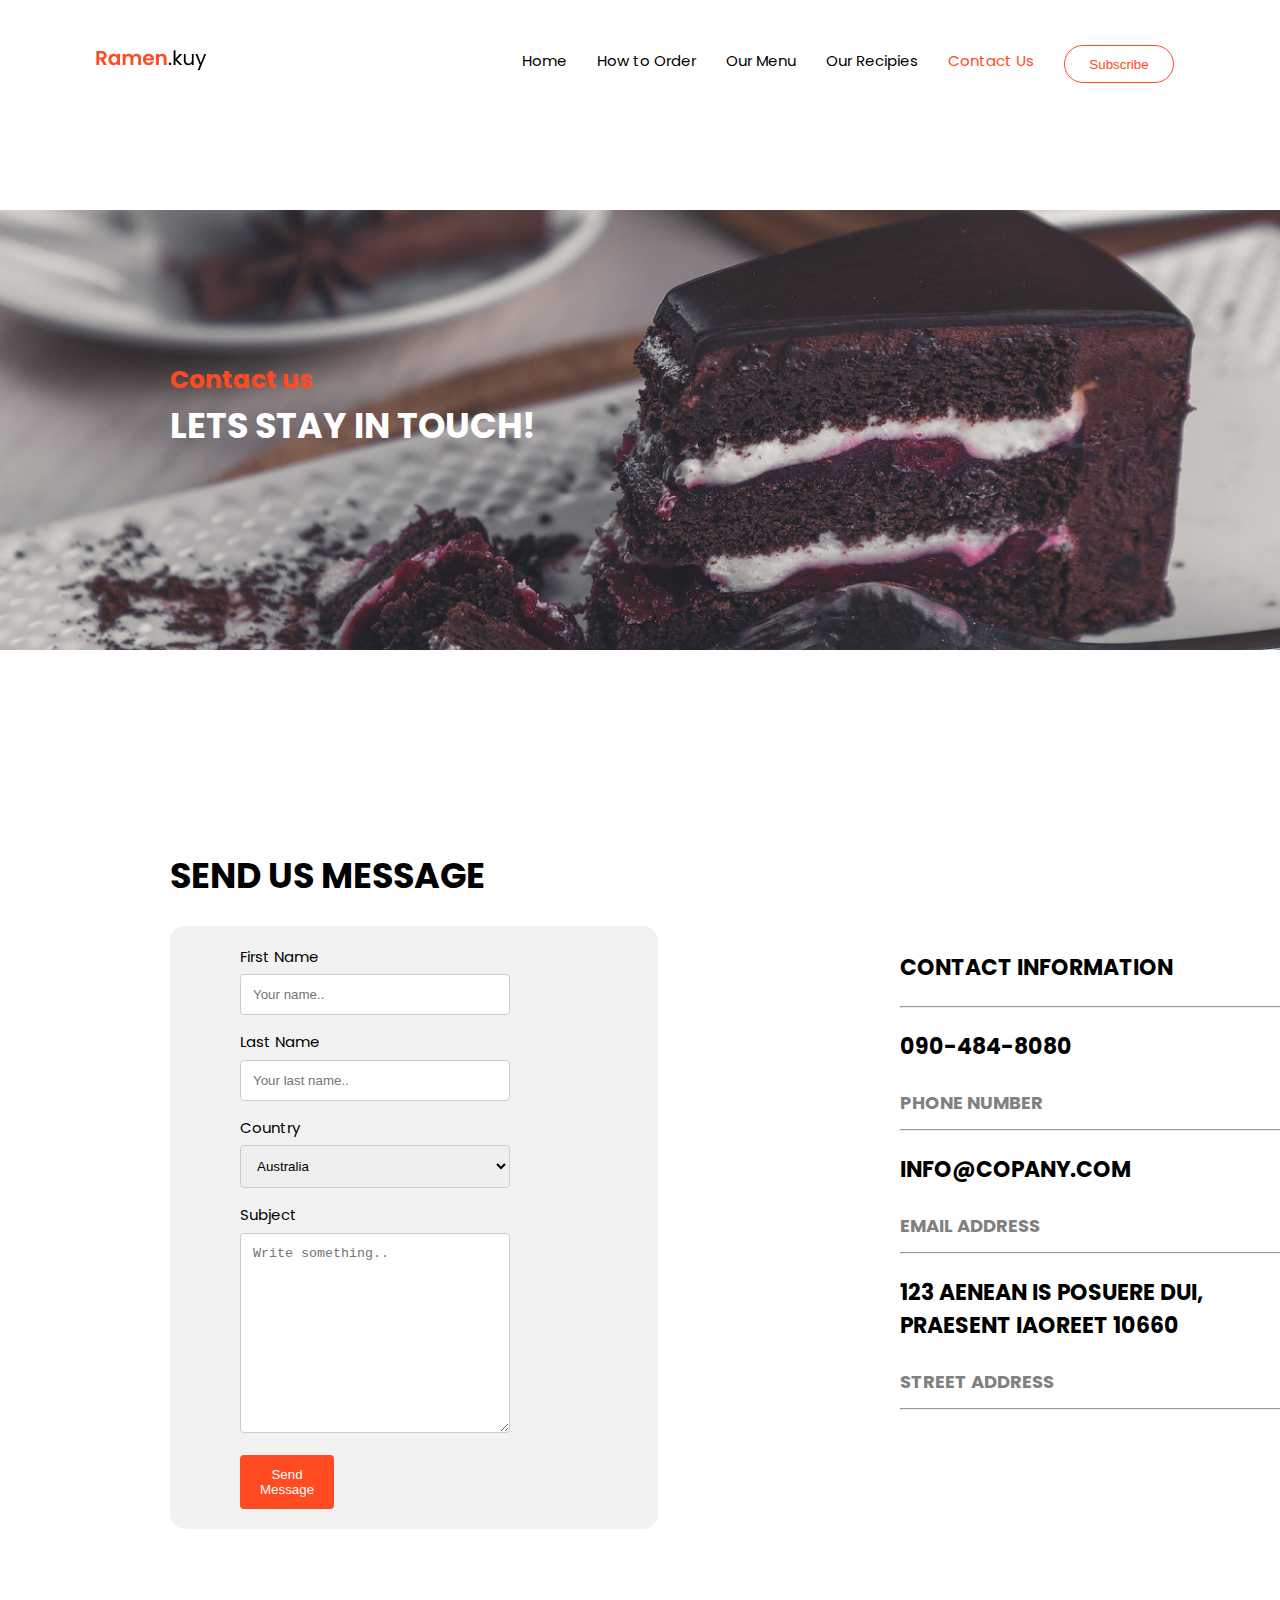
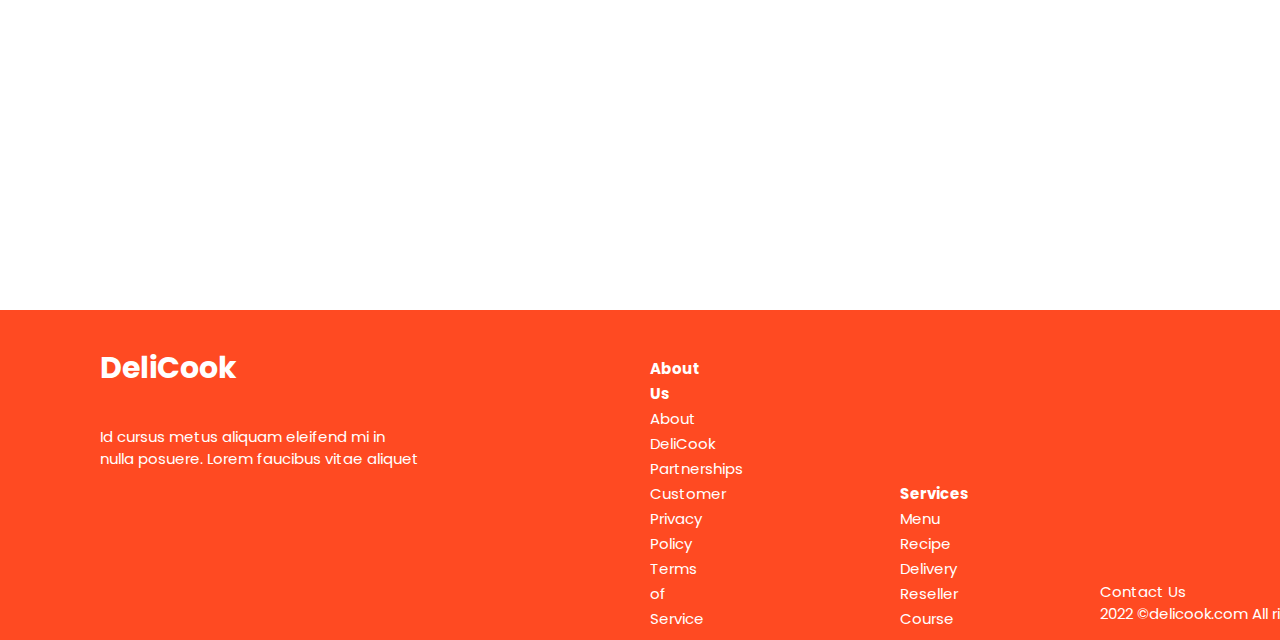
==== contact.html @ 46a31a0e "vai1" ====
<!DOCTYPE html>
<html lang="en">
<head>
    <meta charset="UTF-8">
    <meta http-equiv="X-UA-Compatible" content="IE=edge">
    <meta name="viewport" content="width=device-width, initial-scale=1.0">
    <title>Document</title>
    <link href='https://fonts.googleapis.com/css?family=Poppins' rel='stylesheet'>
    <link rel="stylesheet" href="contact.css">
</head>
<body>
    <header>
        <div class="container">
            <div id="branding">
                <a href="indexx.html"><img src="images/Ramen.kuy (1).png" alt="" class="img_1"></a>
            </div>
            <nav>
                <ul>
                    <li><a href="index.html"  >Home</a></li>
                    <li><a href="order.html">How to Order</a></li>
                    <li><a href="menu.html">Our Menu</a></li>
                    <li><a href="recipies.html">Our Recipies</a></li>
                    <li><a href="contact.html" class="current">Contact Us</a></li>
                    <li><button type="submit">Subscribe</button></li>
                </ul>
            </nav>
        </div>
    </header>


    <section class="banner">
        <div>
        <strong>Contact us</strong>
        <h1>lets stay in touch!</h1></div>
    </section>

<section class="tbody">
    <h1>SEND US MESSAGE</h1>

<div id="container">
  <form>
    <div>
    <label for="fname">First Name</label>
    <input type="text" id="fname" name="firstname" placeholder="Your name..">
</div>
<div>
    <label for="lname">Last Name</label>
    <input type="text" id="lname" name="lastname" placeholder="Your last name..">
</div>
<div>
    <label for="country">Country</label>
    <select id="country" name="country">
      <option value="australia">Australia</option>
      <option value="canada">Canada</option>
      <option value="usa">USA</option>
    </select></div>
<div>
    <label for="subject">Subject</label>
    <textarea id="subject" name="subject" placeholder="Write something.." style="height:200px"></textarea>
</div>

 
    <button  onclick="submit()">Send Message</button>
  </form>
</div></section>
<div class="info">
    <p>contact information
        <hr>
         <p>090-484-8080</p>
         <span>Phone Number</span>
         <hr>
         <p>info@copany.com</p>
         <span>email address</span>
         <hr>
         <p>123 aenean is posuere dui, <br> praesent iaoreet 10660</p>
         <span>street address</span>
         <hr>
    </p>
</div>

<footer>
    <h1>DeliCook</h1>
    <p>Id cursus metus aliquam eleifend mi in <br> nulla posuere. Lorem faucibus vitae aliquet</p>

    <ul class="ul_1"><span>About Us </span>
        <li>About DeliCook</li>
        <li>Partnerships</li>
        <li>Customer</li>
        <li>Privacy Policy</li>
        <li>Terms of Service</li>
    </ul>

    <ul class="ul_2"> <span> Services</span>
        <li>Menu</li>
        <li>Recipe</li>
        <li>Delivery</li>
        <li>Reseller</li>
        <li>Course</li>
    </ul>
    <ul class="ul_3">Contact Us
     <!-- <li><img src="images/LinkedIn.png" alt=""></li>
     <li><img src="images/Twitter Squared.png" alt=""></li>
     <li><img src="images/Instagram.png" alt=""></li>
     <li><img src="images/Facebook.png" alt=""></li> -->
     <li>2022 ©delicook.com All right reserved.</li>
    </ul>
</footer>





<script src="index.js"></script>
</body>
</html>
---- contact.css ----
body{
    font: 15px/1.5 'Poppins';
    padding: 0;
    margin: 0;
    overflow-x: hidden;
    
}
/*global*/
.container{
    width: 85%;
    margin: auto;
    overflow: hidden;
}
ul{
    margin: 0;
    padding: 0;

}


/*header*/


header{
    padding-top: 40px;
    min-height: 70px;

}

header a{
    color: black;
    text-decoration: none;
    font-size: 15px;
    font-weight: 400;
    line-height: 18px;
    transition: 0.2s;
}


header li{
    float:  left;
    display: inline;
    padding: 0 10px 0 20px;
}

header #branding {
    float: left;
}

header #branding .img_1{
    margin: 0;
    margin-top: 10px;
   
}
header nav {
    float: right;
    margin-top: 10px;
}
header .current{
    color: rgba(255, 74, 34, 1);
}

header a:hover{
    color: rgba(255, 74, 34, 1);
    
}

header button{
    width: 110px;
    height: 38px;
    border: 1px solid rgba(255, 74, 34, 1);
    border-radius: 20px;
    color: rgba(255, 74, 34, 1);
    background: none;
    transition: 0.2s;
    margin-top: -5px;
    font-weight: 500;
    
}

header button:hover{
    background-color: rgba(255, 74, 34, 1);
    color: white;
}





input[type=text], select, textarea {
  width: 270px;
  padding: 12px;
  border: 1px solid #ccc;
  border-radius: 4px;
  box-sizing: border-box;
  margin-top: 6px;
  margin-bottom: 16px;

}





#container button {
  background-color: rgba(255, 74, 34, 1);
  color: white;
  padding: 12px 20px;
  border: none;
  border-radius: 4px;
  cursor: pointer;
  transition: 0.2s;
  
}

 #container button:hover {
  background-color: white;
  color:rgba(255, 74, 34, 1);
  border: 1px solid rgba(255, 74, 34, 1);
}

#container {
  border-radius: 15px;
  background-color: #f2f2f2;
  padding: 20px;
  width: 70%;
  margin-left:60px;
}
#container form{
    margin-left: 50px;
    width: 20%;
}


.tbody{
    margin-top: 200px;
    width: 50%;
    padding: 0px 110px;
    padding-bottom: 200px;
}
.tbody h1{
  font-size: 35px;
  margin-left: 60px;
}
.banner{
    margin-top: 100px;
    background: url(images/contimg.png);
    background-repeat: no-repeat;
    background-size: cover;
    width: 100%;
    height: 440px;
}



.banner div{
    padding: 160px 170px;
    line-height: 20px;
}
.banner strong{
    color: rgba(255, 74, 34, 1);
    font-size: 25px;
    
}
.banner h1{
    text-transform: uppercase;
    color: white;
    font-size: 35px;
    
}
.info{
    
   margin-left: 900px;
    font-size: 22px;
    margin-top: -800px;
    font-weight: bold;
    text-transform: uppercase;
}
.info hr{
  width: 380px;
  margin-right: 250px;
}

.info span{
    font-size: 18px;
    color: grey;
   
}

footer{
    display: flex;
     height: 330px;
    justify-content: center;
    flex-direction: column;
   margin-top: 500px;
    background-color:rgba(255, 74, 34, 1);

  }

  footer h1{
    color: white;
    padding: 0px 100px;

  }

  footer p{
    color: white;
    padding: 0px 100px;
  }

  footer .ul_1{
    color: white;
    text-align: center;
   margin: 0px 650px;
    text-align: left;
    margin-top: -130px;
    list-style: none;
    line-height: 25px;


  }

  .ul_1 span{
    font-weight: bolder;
  }
  footer .ul_2{
    color: white;
    text-align: center;
   margin: 0px 900px;
    text-align: left;
    margin-top: -150px;
    list-style: none;
    line-height: 25px;
  }

  .ul_2 span{
    font-weight: bolder;
  }
  footer .ul_3{
    color: white;
  }

  .ul_3 span{
    font-weight: bolder;
  }
  .ul_3 {
    color: white;
    width: 100%;
    list-style: none;
   margin: 0px 1100px;
    text-align: left;
    margin-top: -50px;
    
    
  }

  

  @media screen and (max-width:800px){
    input[type=text], select, textarea{
      width: 130px;
      margin-left: -50px;
    }
  }
  
  @media screen and (max-width:800px){
  .info{
  text-align: center;
  
  
  
  }
    }

    @media screen and (max-width : 800px){
      header{
        margin-left: 50px;
    
      }
      
    }
    
    @media screen and (max-width:800px){
      .banner h1 {
       line-height: 30px;
       }}
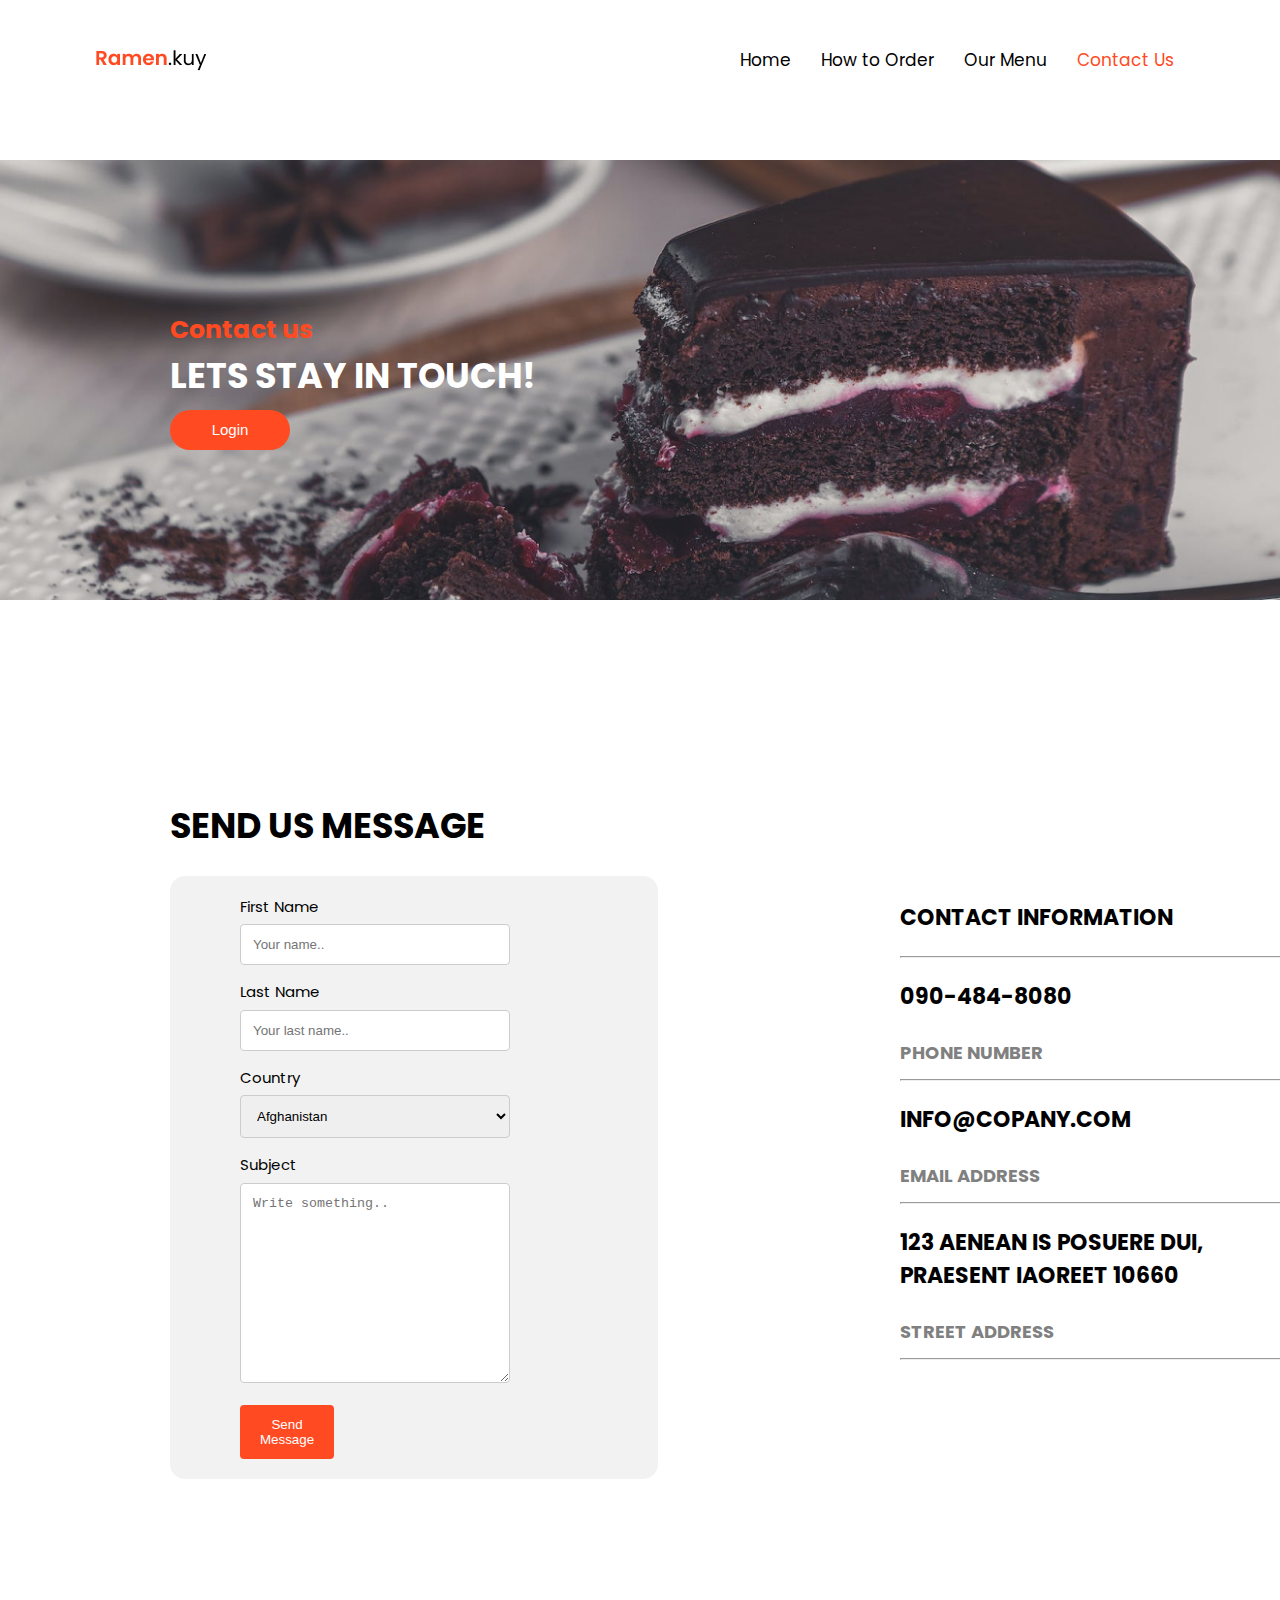
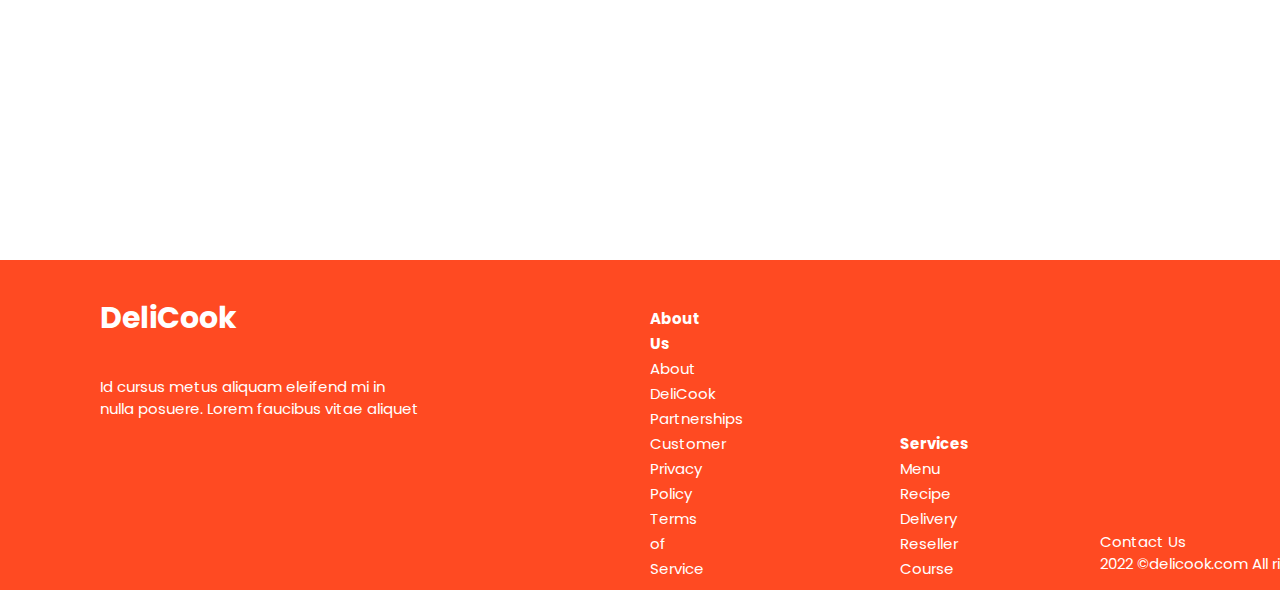
==== commit 045351bf: "vaime" ====
--- a/contact.html
+++ b/contact.html
@@ -19,9 +19,8 @@
                     <li><a href="index.html"  >Home</a></li>
                     <li><a href="order.html">How to Order</a></li>
                     <li><a href="menu.html">Our Menu</a></li>
-                    <li><a href="recipies.html">Our Recipies</a></li>
                     <li><a href="contact.html" class="current">Contact Us</a></li>
-                    <li><button type="submit">Subscribe</button></li>
+                   
                 </ul>
             </nav>
         </div>
@@ -31,7 +30,13 @@
     <section class="banner">
         <div>
         <strong>Contact us</strong>
-        <h1>lets stay in touch!</h1></div>
+        <h1>lets stay in touch!</h1>
+        <button onclick="click()" class="click"><a href="login.html">Login</a></button>
+        
+        </div>
+    </div>
+
+       
     </section>
 
 <section class="tbody">
@@ -50,9 +55,258 @@
 <div>
     <label for="country">Country</label>
     <select id="country" name="country">
-      <option value="australia">Australia</option>
-      <option value="canada">Canada</option>
-      <option value="usa">USA</option>
+        <option value="Afghanistan">Afghanistan</option>
+        <option value="Aland Islands">Aland Islands</option>
+        <option value="Albania">Albania</option>
+        <option value="Algeria">Algeria</option>
+        <option value="American Samoa">American Samoa</option>
+        <option value="Andorra">Andorra</option>
+        <option value="Angola">Angola</option>
+        <option value="Anguilla">Anguilla</option>
+        <option value="Antarctica">Antarctica</option>
+        <option value="Antigua and Barbuda">Antigua and Barbuda</option>
+        <option value="Argentina">Argentina</option>
+        <option value="Armenia">Armenia</option>
+        <option value="Aruba">Aruba</option>
+        <option value="Australia">Australia</option>
+        <option value="Austria">Austria</option>
+        <option value="Azerbaijan">Azerbaijan</option>
+        <option value="Bahamas">Bahamas</option>
+        <option value="Bahrain">Bahrain</option>
+        <option value="Bangladesh">Bangladesh</option>
+        <option value="Barbados">Barbados</option>
+        <option value="Belarus">Belarus</option>
+        <option value="Belgium">Belgium</option>
+        <option value="Belize">Belize</option>
+        <option value="Benin">Benin</option>
+        <option value="Bermuda">Bermuda</option>
+        <option value="Bhutan">Bhutan</option>
+        <option value="Bolivia">Bolivia</option>
+        <option value="Bonaire, Sint Eustatius and Saba">Bonaire, Sint Eustatius and Saba</option>
+        <option value="Bosnia and Herzegovina">Bosnia and Herzegovina</option>
+        <option value="Botswana">Botswana</option>
+        <option value="Bouvet Island">Bouvet Island</option>
+        <option value="Brazil">Brazil</option>
+        <option value="British Indian Ocean Territory">British Indian Ocean Territory</option>
+        <option value="Brunei Darussalam">Brunei Darussalam</option>
+        <option value="Bulgaria">Bulgaria</option>
+        <option value="Burkina Faso">Burkina Faso</option>
+        <option value="Burundi">Burundi</option>
+        <option value="Cambodia">Cambodia</option>
+        <option value="Cameroon">Cameroon</option>
+        <option value="Canada">Canada</option>
+        <option value="Cape Verde">Cape Verde</option>
+        <option value="Cayman Islands">Cayman Islands</option>
+        <option value="Central African Republic">Central African Republic</option>
+        <option value="Chad">Chad</option>
+        <option value="Chile">Chile</option>
+        <option value="China">China</option>
+        <option value="Christmas Island">Christmas Island</option>
+        <option value="Cocos (Keeling) Islands">Cocos (Keeling) Islands</option>
+        <option value="Colombia">Colombia</option>
+        <option value="Comoros">Comoros</option>
+        <option value="Congo">Congo</option>
+        <option value="Congo, Democratic Republic of the Congo">Congo, Democratic Republic of the Congo</option>
+        <option value="Cook Islands">Cook Islands</option>
+        <option value="Costa Rica">Costa Rica</option>
+        <option value="Cote D'Ivoire">Cote D'Ivoire</option>
+        <option value="Croatia">Croatia</option>
+        <option value="Cuba">Cuba</option>
+        <option value="Curacao">Curacao</option>
+        <option value="Cyprus">Cyprus</option>
+        <option value="Czech Republic">Czech Republic</option>
+        <option value="Denmark">Denmark</option>
+        <option value="Djibouti">Djibouti</option>
+        <option value="Dominica">Dominica</option>
+        <option value="Dominican Republic">Dominican Republic</option>
+        <option value="Ecuador">Ecuador</option>
+        <option value="Egypt">Egypt</option>
+        <option value="El Salvador">El Salvador</option>
+        <option value="Equatorial Guinea">Equatorial Guinea</option>
+        <option value="Eritrea">Eritrea</option>
+        <option value="Estonia">Estonia</option>
+        <option value="Ethiopia">Ethiopia</option>
+        <option value="Falkland Islands (Malvinas)">Falkland Islands (Malvinas)</option>
+        <option value="Faroe Islands">Faroe Islands</option>
+        <option value="Fiji">Fiji</option>
+        <option value="Finland">Finland</option>
+        <option value="France">France</option>
+        <option value="French Guiana">French Guiana</option>
+        <option value="French Polynesia">French Polynesia</option>
+        <option value="French Southern Territories">French Southern Territories</option>
+        <option value="Gabon">Gabon</option>
+        <option value="Gambia">Gambia</option>
+        <option value="Georgia">Georgia</option>
+        <option value="Germany">Germany</option>
+        <option value="Ghana">Ghana</option>
+        <option value="Gibraltar">Gibraltar</option>
+        <option value="Greece">Greece</option>
+        <option value="Greenland">Greenland</option>
+        <option value="Grenada">Grenada</option>
+        <option value="Guadeloupe">Guadeloupe</option>
+        <option value="Guam">Guam</option>
+        <option value="Guatemala">Guatemala</option>
+        <option value="Guernsey">Guernsey</option>
+        <option value="Guinea">Guinea</option>
+        <option value="Guinea-Bissau">Guinea-Bissau</option>
+        <option value="Guyana">Guyana</option>
+        <option value="Haiti">Haiti</option>
+        <option value="Heard Island and Mcdonald Islands">Heard Island and Mcdonald Islands</option>
+        <option value="Holy See (Vatican City State)">Holy See (Vatican City State)</option>
+        <option value="Honduras">Honduras</option>
+        <option value="Hong Kong">Hong Kong</option>
+        <option value="Hungary">Hungary</option>
+        <option value="Iceland">Iceland</option>
+        <option value="India">India</option>
+        <option value="Indonesia">Indonesia</option>
+        <option value="Iran, Islamic Republic of">Iran, Islamic Republic of</option>
+        <option value="Iraq">Iraq</option>
+        <option value="Ireland">Ireland</option>
+        <option value="Isle of Man">Isle of Man</option>
+        <option value="Israel">Israel</option>
+        <option value="Italy">Italy</option>
+        <option value="Jamaica">Jamaica</option>
+        <option value="Japan">Japan</option>
+        <option value="Jersey">Jersey</option>
+        <option value="Jordan">Jordan</option>
+        <option value="Kazakhstan">Kazakhstan</option>
+        <option value="Kenya">Kenya</option>
+        <option value="Kiribati">Kiribati</option>
+        <option value="Korea, Democratic People's Republic of">Korea, Democratic People's Republic of</option>
+        <option value="Korea, Republic of">Korea, Republic of</option>
+        <option value="Kosovo">Kosovo</option>
+        <option value="Kuwait">Kuwait</option>
+        <option value="Kyrgyzstan">Kyrgyzstan</option>
+        <option value="Lao People's Democratic Republic">Lao People's Democratic Republic</option>
+        <option value="Latvia">Latvia</option>
+        <option value="Lebanon">Lebanon</option>
+        <option value="Lesotho">Lesotho</option>
+        <option value="Liberia">Liberia</option>
+        <option value="Libyan Arab Jamahiriya">Libyan Arab Jamahiriya</option>
+        <option value="Liechtenstein">Liechtenstein</option>
+        <option value="Lithuania">Lithuania</option>
+        <option value="Luxembourg">Luxembourg</option>
+        <option value="Macao">Macao</option>
+        <option value="Macedonia, the Former Yugoslav Republic of">Macedonia, the Former Yugoslav Republic of</option>
+        <option value="Madagascar">Madagascar</option>
+        <option value="Malawi">Malawi</option>
+        <option value="Malaysia">Malaysia</option>
+        <option value="Maldives">Maldives</option>
+        <option value="Mali">Mali</option>
+        <option value="Malta">Malta</option>
+        <option value="Marshall Islands">Marshall Islands</option>
+        <option value="Martinique">Martinique</option>
+        <option value="Mauritania">Mauritania</option>
+        <option value="Mauritius">Mauritius</option>
+        <option value="Mayotte">Mayotte</option>
+        <option value="Mexico">Mexico</option>
+        <option value="Micronesia, Federated States of">Micronesia, Federated States of</option>
+        <option value="Moldova, Republic of">Moldova, Republic of</option>
+        <option value="Monaco">Monaco</option>
+        <option value="Mongolia">Mongolia</option>
+        <option value="Montenegro">Montenegro</option>
+        <option value="Montserrat">Montserrat</option>
+        <option value="Morocco">Morocco</option>
+        <option value="Mozambique">Mozambique</option>
+        <option value="Myanmar">Myanmar</option>
+        <option value="Namibia">Namibia</option>
+        <option value="Nauru">Nauru</option>
+        <option value="Nepal">Nepal</option>
+        <option value="Netherlands">Netherlands</option>
+        <option value="Netherlands Antilles">Netherlands Antilles</option>
+        <option value="New Caledonia">New Caledonia</option>
+        <option value="New Zealand">New Zealand</option>
+        <option value="Nicaragua">Nicaragua</option>
+        <option value="Niger">Niger</option>
+        <option value="Nigeria">Nigeria</option>
+        <option value="Niue">Niue</option>
+        <option value="Norfolk Island">Norfolk Island</option>
+        <option value="Northern Mariana Islands">Northern Mariana Islands</option>
+        <option value="Norway">Norway</option>
+        <option value="Oman">Oman</option>
+        <option value="Pakistan">Pakistan</option>
+        <option value="Palau">Palau</option>
+        <option value="Palestinian Territory, Occupied">Palestinian Territory, Occupied</option>
+        <option value="Panama">Panama</option>
+        <option value="Papua New Guinea">Papua New Guinea</option>
+        <option value="Paraguay">Paraguay</option>
+        <option value="Peru">Peru</option>
+        <option value="Philippines">Philippines</option>
+        <option value="Pitcairn">Pitcairn</option>
+        <option value="Poland">Poland</option>
+        <option value="Portugal">Portugal</option>
+        <option value="Puerto Rico">Puerto Rico</option>
+        <option value="Qatar">Qatar</option>
+        <option value="Reunion">Reunion</option>
+        <option value="Romania">Romania</option>
+        <option value="Russian Federation">Russian Federation</option>
+        <option value="Rwanda">Rwanda</option>
+        <option value="Saint Barthelemy">Saint Barthelemy</option>
+        <option value="Saint Helena">Saint Helena</option>
+        <option value="Saint Kitts and Nevis">Saint Kitts and Nevis</option>
+        <option value="Saint Lucia">Saint Lucia</option>
+        <option value="Saint Martin">Saint Martin</option>
+        <option value="Saint Pierre and Miquelon">Saint Pierre and Miquelon</option>
+        <option value="Saint Vincent and the Grenadines">Saint Vincent and the Grenadines</option>
+        <option value="Samoa">Samoa</option>
+        <option value="San Marino">San Marino</option>
+        <option value="Sao Tome and Principe">Sao Tome and Principe</option>
+        <option value="Saudi Arabia">Saudi Arabia</option>
+        <option value="Senegal">Senegal</option>
+        <option value="Serbia">Serbia</option>
+        <option value="Serbia and Montenegro">Serbia and Montenegro</option>
+        <option value="Seychelles">Seychelles</option>
+        <option value="Sierra Leone">Sierra Leone</option>
+        <option value="Singapore">Singapore</option>
+        <option value="Sint Maarten">Sint Maarten</option>
+        <option value="Slovakia">Slovakia</option>
+        <option value="Slovenia">Slovenia</option>
+        <option value="Solomon Islands">Solomon Islands</option>
+        <option value="Somalia">Somalia</option>
+        <option value="South Africa">South Africa</option>
+        <option value="South Georgia and the South Sandwich Islands">South Georgia and the South Sandwich Islands</option>
+        <option value="South Sudan">South Sudan</option>
+        <option value="Spain">Spain</option>
+        <option value="Sri Lanka">Sri Lanka</option>
+        <option value="Sudan">Sudan</option>
+        <option value="Suriname">Suriname</option>
+        <option value="Svalbard and Jan Mayen">Svalbard and Jan Mayen</option>
+        <option value="Swaziland">Swaziland</option>
+        <option value="Sweden">Sweden</option>
+        <option value="Switzerland">Switzerland</option>
+        <option value="Syrian Arab Republic">Syrian Arab Republic</option>
+        <option value="Taiwan, Province of China">Taiwan, Province of China</option>
+        <option value="Tajikistan">Tajikistan</option>
+        <option value="Tanzania, United Republic of">Tanzania, United Republic of</option>
+        <option value="Thailand">Thailand</option>
+        <option value="Timor-Leste">Timor-Leste</option>
+        <option value="Togo">Togo</option>
+        <option value="Tokelau">Tokelau</option>
+        <option value="Tonga">Tonga</option>
+        <option value="Trinidad and Tobago">Trinidad and Tobago</option>
+        <option value="Tunisia">Tunisia</option>
+        <option value="Turkey">Turkey</option>
+        <option value="Turkmenistan">Turkmenistan</option>
+        <option value="Turks and Caicos Islands">Turks and Caicos Islands</option>
+        <option value="Tuvalu">Tuvalu</option>
+        <option value="Uganda">Uganda</option>
+        <option value="Ukraine">Ukraine</option>
+        <option value="United Arab Emirates">United Arab Emirates</option>
+        <option value="United Kingdom">United Kingdom</option>
+        <option value="United States">United States</option>
+        <option value="United States Minor Outlying Islands">United States Minor Outlying Islands</option>
+        <option value="Uruguay">Uruguay</option>
+        <option value="Uzbekistan">Uzbekistan</option>
+        <option value="Vanuatu">Vanuatu</option>
+        <option value="Venezuela">Venezuela</option>
+        <option value="Viet Nam">Viet Nam</option>
+        <option value="Virgin Islands, British">Virgin Islands, British</option>
+        <option value="Virgin Islands, U.s.">Virgin Islands, U.s.</option>
+        <option value="Wallis and Futuna">Wallis and Futuna</option>
+        <option value="Western Sahara">Western Sahara</option>
+        <option value="Yemen">Yemen</option>
+        <option value="Zambia">Zambia</option>
+        <option value="Zimbabwe">Zimbabwe</option>
     </select></div>
 <div>
     <label for="subject">Subject</label>
@@ -60,7 +314,7 @@
 </div>
 
  
-    <button  onclick="submit()">Send Message</button>
+    <button class="submit"  onclick="submit()">Send Message</button>
   </form>
 </div></section>
 <div class="info">
@@ -110,6 +364,6 @@
 
 
 
-<script src="index.js"></script>
+<script src="contact.js"></script>
 </body>
 </html>--- a/contact.css
+++ b/contact.css
@@ -30,7 +30,7 @@
 header a{
     color: black;
     text-decoration: none;
-    font-size: 15px;
+    font-size: 17px;
     font-weight: 400;
     line-height: 18px;
     transition: 0.2s;
@@ -65,22 +65,23 @@
     
 }
 
-header button{
-    width: 110px;
-    height: 38px;
-    border: 1px solid rgba(255, 74, 34, 1);
-    border-radius: 20px;
-    color: rgba(255, 74, 34, 1);
-    background: none;
-    transition: 0.2s;
-    margin-top: -5px;
-    font-weight: 500;
-    
-}
-
-header button:hover{
-    background-color: rgba(255, 74, 34, 1);
-    color: white;
+.sg{
+  width: 150px;
+  height: 38px;
+  border: 1px solid rgba(255, 74, 34, 1);
+  border-radius: 20px;
+  color: rgba(255, 74, 34, 1);
+  background: none;
+  transition: 0.2s;
+  margin-top: -5px;
+  font-weight: 500;
+  padding: 5px 20px;
+  
+}
+
+.sg:hover{
+  background-color: rgba(255, 74, 34, 1);
+  color: white;
 }
 
 
@@ -143,7 +144,7 @@
   margin-left: 60px;
 }
 .banner{
-    margin-top: 100px;
+    margin-top: 50px;
     background: url(images/contimg.png);
     background-repeat: no-repeat;
     background-size: cover;
@@ -285,3 +286,49 @@
        line-height: 30px;
        }}
 
+.Subscribe{
+  display: none;
+  margin-top: -230px;
+  margin-left: 350px;
+
+}
+.Subscribe input{
+  width: 150px;
+  height: 30px;
+  border-radius: 20px;
+  border: none;
+  padding: 0px 15px;
+  background-color: rgb(215, 213, 213);
+ 
+}
+
+
+.Subscribe p{
+  font-size: 20px;
+   margin-left: -25px;
+
+}
+
+.click{
+  background-color:rgba(255, 74, 34, 1) ;
+  width: 120px;
+  height: 40px;
+  border: none;
+  border-radius: 25px;
+  color: white;
+}
+.click a{
+  text-decoration: none;
+  color :white;
+  font-size: 15px;
+}
+.subbtn{
+  background-color:rgba(255, 74, 34, 1) ;
+  width: 120px;
+  height: 40px; 
+  border: none;
+  border-radius: 25px;
+  color: white;
+  margin-top: 10px;
+  margin-left: 25px;
+}